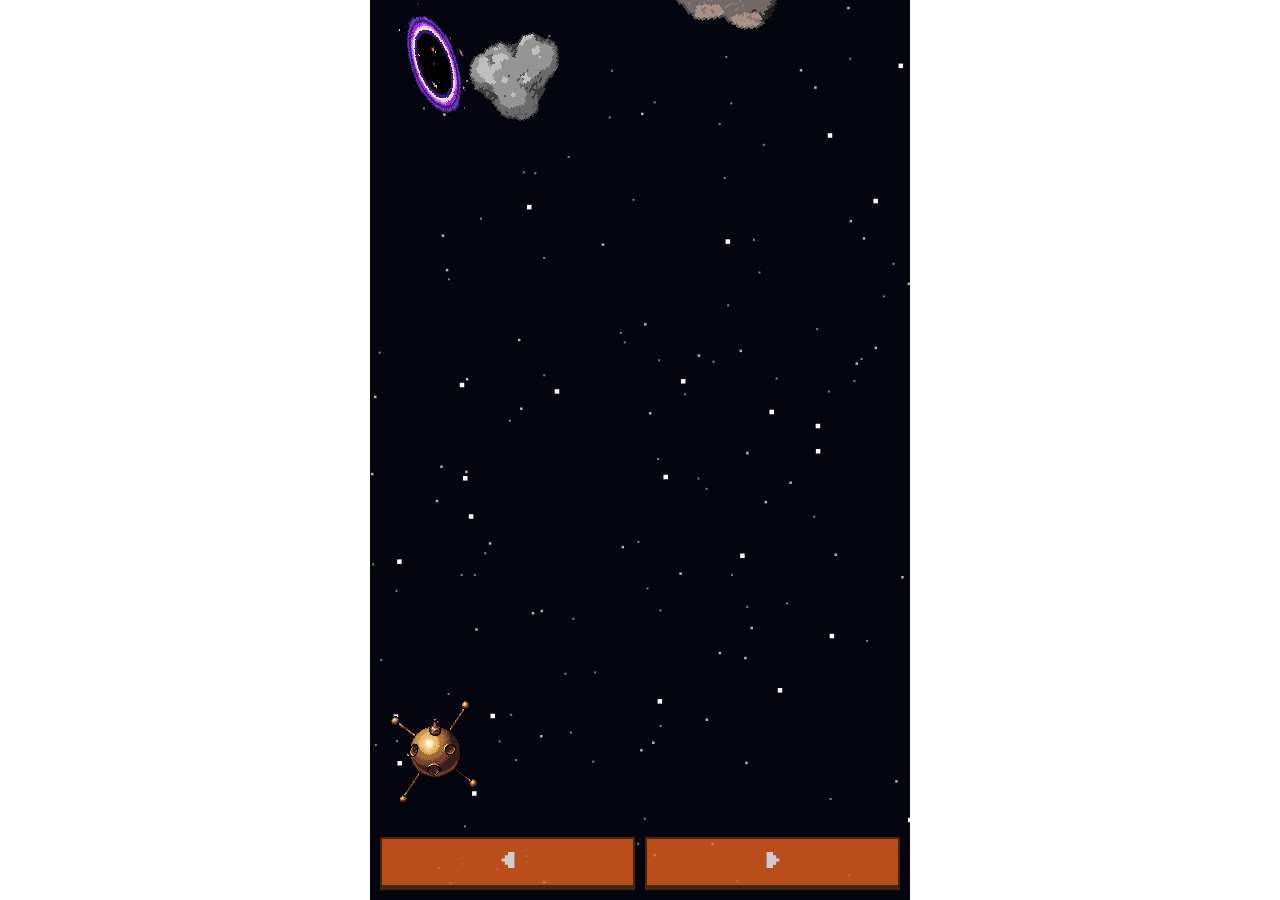
==== index.html @ 27a22f59 "update" ====
<!doctype html>
<html lang="en">

<head>
  <meta charset="UTF-8" />
  <meta name="viewport" content="width=device-width, initial-scale=1.0" />
  <title>Document</title>
  <link rel="stylesheet" href="style.css" />
  <script type="module" src="game.js"></script>
</head>

<body>
  <main>
    <div id="main-menu" class="view">
      <div class="container">
        <button id="play-button">JOGAR</button>
        <button id="highscores-button">SCORES</button>
      </div>
    </div>

    <div id="game" class="view">
      <canvas id="starfield"></canvas>
      <div id="images-container"></div>
      <div id="game-ui" class="container">
        <button id="left-button">
          <svg width="16" height="16" viewBox="0 0 4 5" style="fill:white;rotate: 180deg">
            <path d="M2,5l-2,0l0,-5l2,0l0,1l1,0l0,1l1,-0l0,1l-1,0l0,1l-1,0l0,1Z" />
          </svg>
        </button>
        <button id="right-button"><svg width="16" height="16" viewBox="0 0 4 5" style="fill:white;">
            <path d="M2,5l-2,0l0,-5l2,0l0,1l1,0l0,1l1,-0l0,1l-1,0l0,1l-1,0l0,1Z" />
          </svg></button>
      </div>
    </div>
    <div id="highscores" class="view">
      <button id="back-button">VOLTAR</button>
    </div>

    <img id="blackhole" src="assets/blackhole.png" alt="">
  </main>
</body>

</html>
---- style.css ----
@font-face {
    font-family: uiFont;
    src: url('assets/minecraft.ttf');
}

:root {
    --color-a: #e6611d;
    --color-b: #ded798;
    --color-c: #553006;
    --color-d: #928e6c;
    --btn-width: 2px;
    --btn-width-minus: -2px;
    --speed: 0.5s;
}

* {
    box-sizing: border-box;
    margin: 0;
    padding: 0;
    font-family: uiFont;
    color: white;
}

*:focus {
    outline: none;
}

html,
body {
    display: flex;
    width: 100%;
    height: 100dvh;
    align-items: center;
    justify-content: center;
}

main {
    position: relative;
    display: flex;
    width: 100%;
    height: 100%;
    max-width: 540px;
    max-height: 900px;
    background: linear-gradient(#001125, #334463);
}

img {
    image-rendering: pixelated;
}

button {
    padding: 10px;
    font-size: 24px;
    border: 2px solid var(--color-c);
    border-bottom: 5px solid var(--color-c);
    background-color: var(--color-a);
    cursor: pointer;
}

button:active {
    border-bottom: 2px solid var(--color-c);
}

.view {
    display: flex;
    align-items: center;
    justify-content: center;
    position: absolute;
    inset: 0;
}

.container {
    display: flex;
    align-items: center;
    justify-content: center;
    gap: 10px;
}

/* VIEWS */
#main-menu {
    /* background-color: red; */
}


/* GAME VIEW */
#game {
    position: relative;
    flex: 1;
    overflow: hidden;
}

#starfield {
    position: absolute;
    inset: 0;
    z-index: 0;
}

#images-container {
    position: absolute;
    inset: 0;
    z-index: 1;
}

#images-container img {
    position: absolute;
}

#game-ui {
    position: absolute;
    bottom: 10px;
    right: 10px;
    left: 10px;
    flex: 1;
    z-index: 2;
}

#game-ui button {
    width: 52px;
    flex: 1;
    opacity: 0.8;
}

#game-ui button:active {
    opacity: 1;
}

/* #highscores {
    background-color: green;
} */

#blackhole {
    position: absolute;
    width: 128px;
    height: 128px;
    z-index: 9;
    transform: rotate3d(1, 1, 1, 80deg);
}
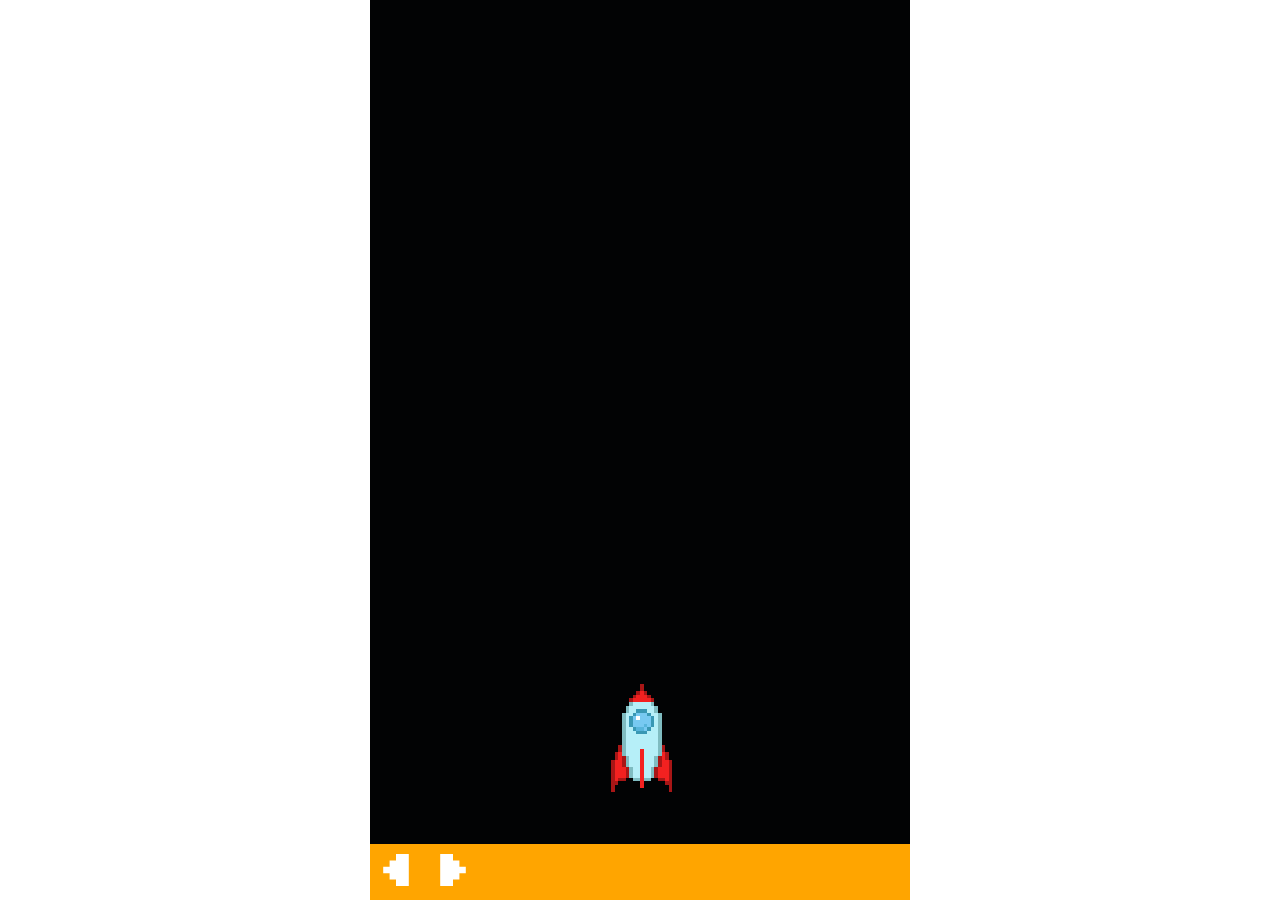
==== commit 918d0069: "update" ====
--- a/index.html
+++ b/index.html
@@ -10,33 +10,26 @@
 </head>
 
 <body>
+
   <main>
-    <div id="main-menu" class="view">
-      <div class="container">
-        <button id="play-button">JOGAR</button>
-        <button id="highscores-button">SCORES</button>
-      </div>
-    </div>
+    <canvas width="150" height="250"></canvas>
 
-    <div id="game" class="view">
-      <canvas id="starfield"></canvas>
-      <div id="images-container"></div>
-      <div id="game-ui" class="container">
+    <div id="ui">
+      <div id="main"></div>
+      <div id="highscores"></div>
+      <div id="game">
         <button id="left-button">
-          <svg width="16" height="16" viewBox="0 0 4 5" style="fill:white;rotate: 180deg">
+          <svg width="32" height="32" viewBox="0 0 4 5" style="fill:white;rotate:180deg">
             <path d="M2,5l-2,0l0,-5l2,0l0,1l1,0l0,1l1,-0l0,1l-1,0l0,1l-1,0l0,1Z" />
           </svg>
         </button>
-        <button id="right-button"><svg width="16" height="16" viewBox="0 0 4 5" style="fill:white;">
+        <button id="right-button">
+          <svg width="32" height="32" viewBox="0 0 4 5" fill="white">
             <path d="M2,5l-2,0l0,-5l2,0l0,1l1,0l0,1l1,-0l0,1l-1,0l0,1l-1,0l0,1Z" />
-          </svg></button>
+          </svg>
+        </button>
       </div>
     </div>
-    <div id="highscores" class="view">
-      <button id="back-button">VOLTAR</button>
-    </div>
-
-    <img id="blackhole" src="assets/blackhole.png" alt="">
   </main>
 </body>
 
--- a/style.css
+++ b/style.css
@@ -34,6 +34,17 @@
     justify-content: center;
 }
 
+button {
+    padding: 10px;
+    background-color: transparent;
+    border: none;
+    cursor: pointer;
+}
+
+button:active {
+    scale: 0.9;
+}
+
 main {
     position: relative;
     display: flex;
@@ -41,97 +52,25 @@
     height: 100%;
     max-width: 540px;
     max-height: 900px;
-    background: linear-gradient(#001125, #334463);
+    background: #020304;
 }
 
-img {
+canvas {
+    flex: 1;
+    aspect-ratio: 3 / 5;
+    touch-action: manipulation;
     image-rendering: pixelated;
 }
 
-button {
-    padding: 10px;
-    font-size: 24px;
-    border: 2px solid var(--color-c);
-    border-bottom: 5px solid var(--color-c);
-    background-color: var(--color-a);
-    cursor: pointer;
+/* UI */
+#ui {
+    position: absolute;
+    inset: 0;
+    display: flex;
 }
 
-button:active {
-    border-bottom: 2px solid var(--color-c);
-}
-
-.view {
-    display: flex;
-    align-items: center;
-    justify-content: center;
-    position: absolute;
-    inset: 0;
-}
-
-.container {
-    display: flex;
-    align-items: center;
-    justify-content: center;
-    gap: 10px;
-}
-
-/* VIEWS */
-#main-menu {
-    /* background-color: red; */
-}
-
-
-/* GAME VIEW */
 #game {
-    position: relative;
+    background-color: orange;
+    align-self: flex-end;
     flex: 1;
-    overflow: hidden;
-}
-
-#starfield {
-    position: absolute;
-    inset: 0;
-    z-index: 0;
-}
-
-#images-container {
-    position: absolute;
-    inset: 0;
-    z-index: 1;
-}
-
-#images-container img {
-    position: absolute;
-}
-
-#game-ui {
-    position: absolute;
-    bottom: 10px;
-    right: 10px;
-    left: 10px;
-    flex: 1;
-    z-index: 2;
-}
-
-#game-ui button {
-    width: 52px;
-    flex: 1;
-    opacity: 0.8;
-}
-
-#game-ui button:active {
-    opacity: 1;
-}
-
-/* #highscores {
-    background-color: green;
-} */
-
-#blackhole {
-    position: absolute;
-    width: 128px;
-    height: 128px;
-    z-index: 9;
-    transform: rotate3d(1, 1, 1, 80deg);
 }
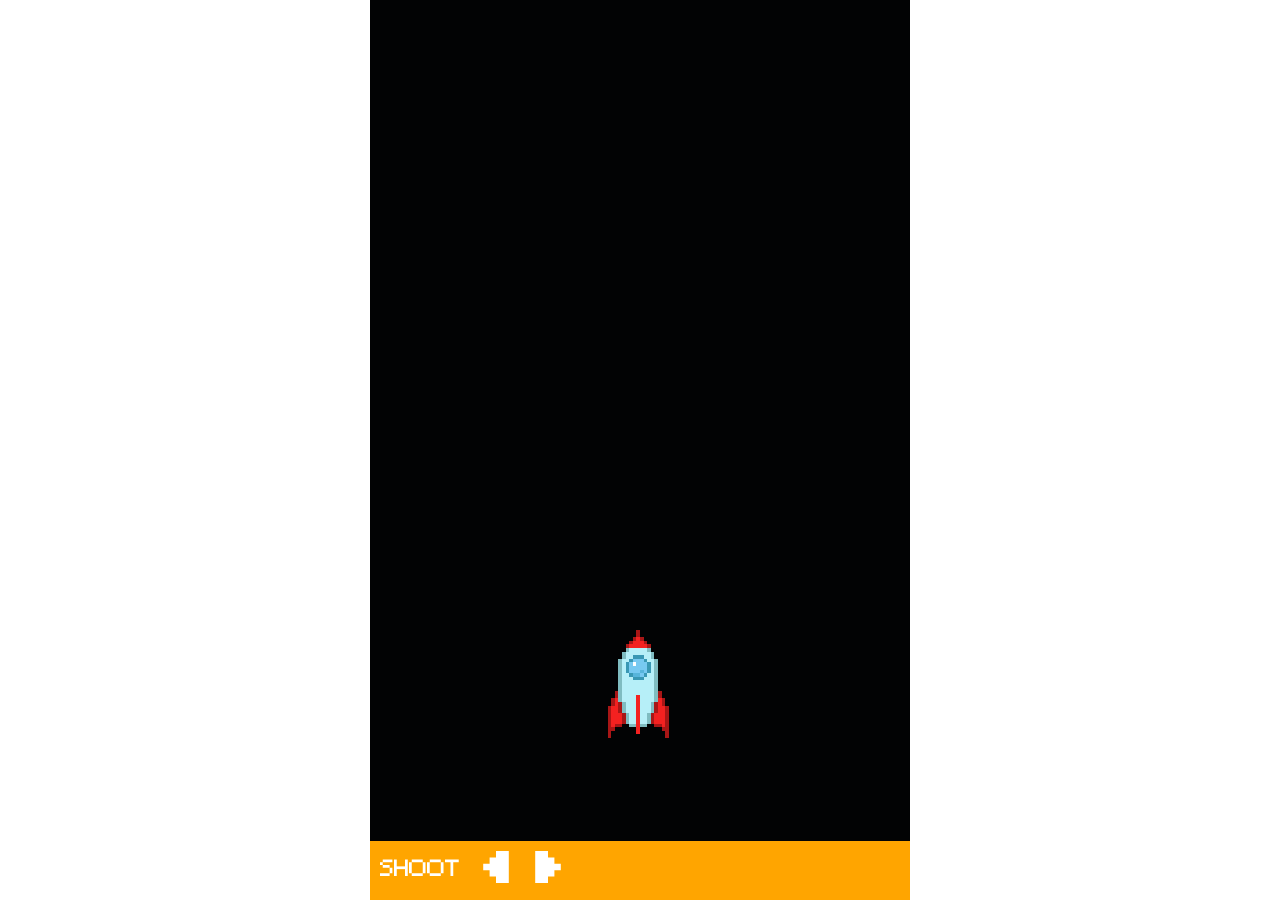
==== commit 08fde2aa: "added inputhandler" ====
--- a/index.html
+++ b/index.html
@@ -18,6 +18,7 @@
       <div id="main"></div>
       <div id="highscores"></div>
       <div id="game">
+        <button id="shoot-button">SHOOT</button>
         <button id="left-button">
           <svg width="32" height="32" viewBox="0 0 4 5" style="fill:white;rotate:180deg">
             <path d="M2,5l-2,0l0,-5l2,0l0,1l1,0l0,1l1,-0l0,1l-1,0l0,1l-1,0l0,1Z" />
--- a/style.css
+++ b/style.css
@@ -39,6 +39,7 @@
     background-color: transparent;
     border: none;
     cursor: pointer;
+    font-size: 1.4rem;
 }
 
 button:active {
@@ -70,6 +71,7 @@
 }
 
 #game {
+    display: flex;
     background-color: orange;
     align-self: flex-end;
     flex: 1;
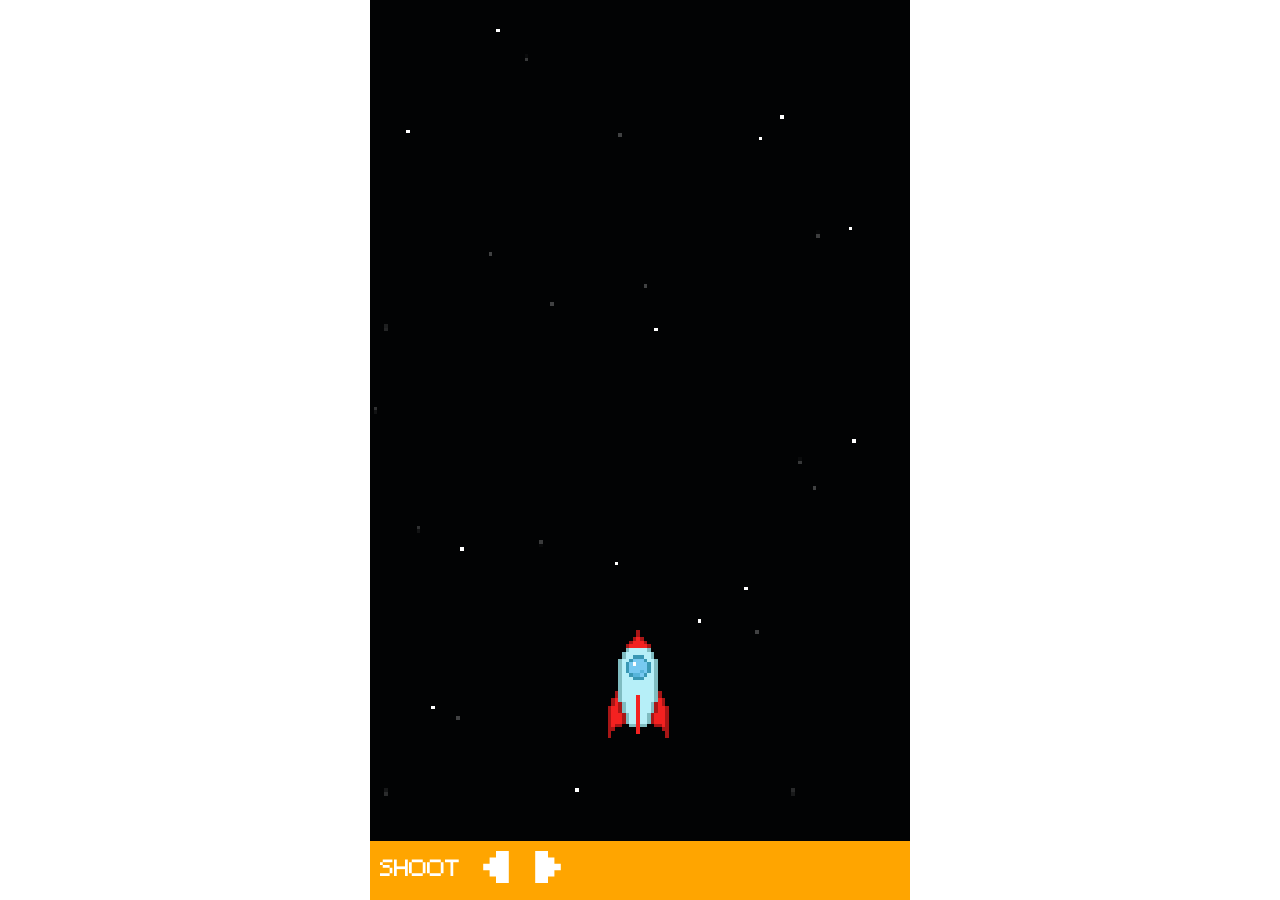
==== commit 37ba1b60: "starting ui" ====
--- a/index.html
+++ b/index.html
@@ -19,6 +19,9 @@
       <div id="highscores"></div>
       <div id="game">
         <button id="shoot-button">SHOOT</button>
+        <div id="status-container">
+
+        </div>
         <button id="left-button">
           <svg width="32" height="32" viewBox="0 0 4 5" style="fill:white;rotate:180deg">
             <path d="M2,5l-2,0l0,-5l2,0l0,1l1,0l0,1l1,-0l0,1l-1,0l0,1l-1,0l0,1Z" />
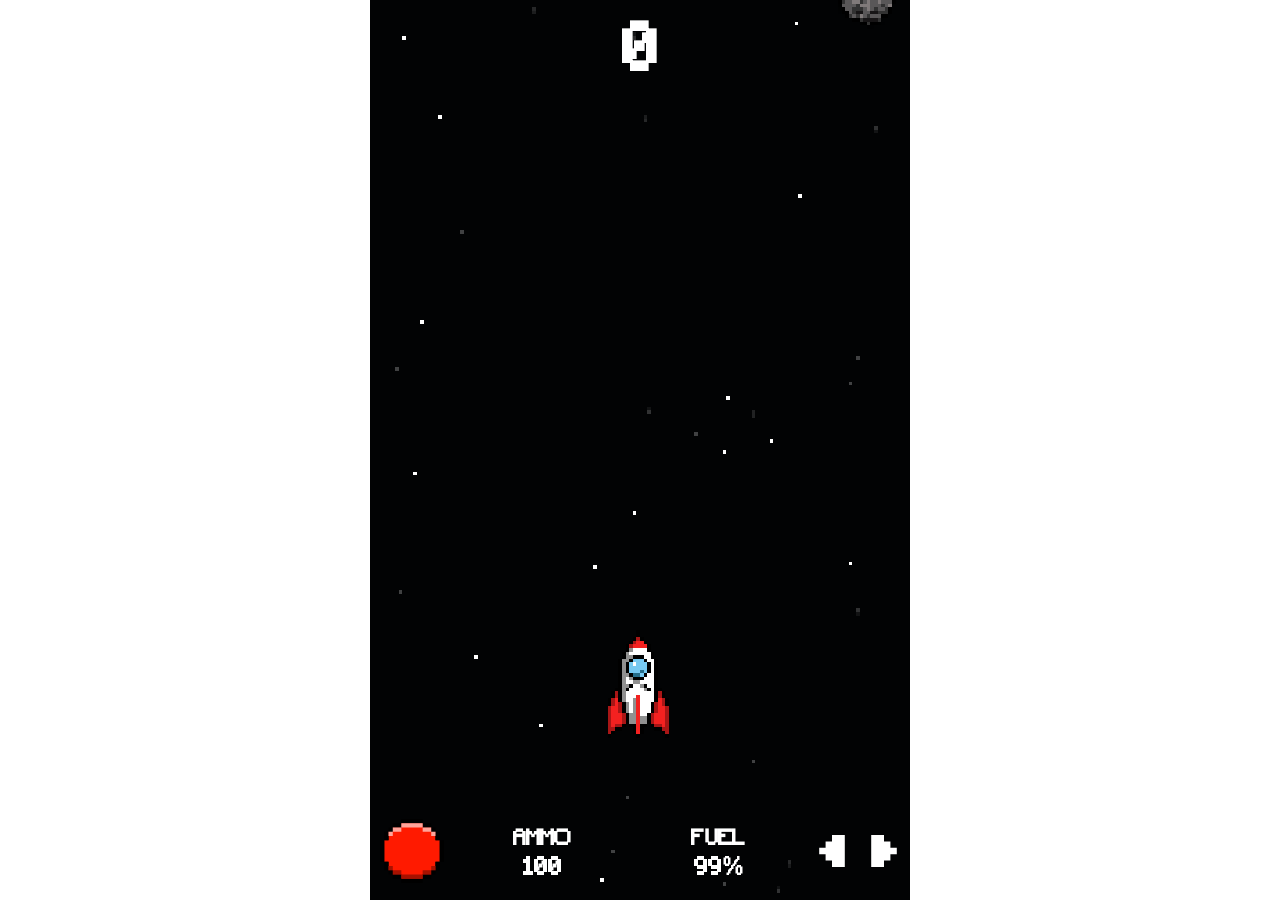
==== commit 81e9d6ea: "update" ====
--- a/index.html
+++ b/index.html
@@ -1,3 +1,4 @@
+<!-- index.html -->
 <!doctype html>
 <html lang="en">
 
@@ -18,20 +19,41 @@
       <div id="main"></div>
       <div id="highscores"></div>
       <div id="game">
-        <button id="shoot-button">SHOOT</button>
-        <div id="status-container">
-
+        <h1 id="game-score">0</h1>
+        <div id="game-controls">
+          <button id="shoot-button">
+            <svg width="64" height="64" viewBox="0 0 15 15">
+              <path fill="#ff1a00"
+                d="M5,1l0,1l-2,0l0,1l-1,0l0,2l-1,0l0,5l1,0l0,2l1,0l0,1l2,0l0,1l5,0l0,-1l2,0l0,-1l1,0l0,-2l1,0l0,-5l-1,0l0,-2l-1,0l0,-1l-2,0l0,-1l-5,0Z" />
+              <path
+                d="M1,10l-1,0l0,-5l1,0l0,5Zm0,-5l0,-2l1,0l0,2l-1,0Zm1,-2l0,-1l1,0l0,1l-1,0Zm1,-1l0,-1l2,0l0,1l-2,0Zm2,-1l0,-1l5,0l0,1l-5,0Zm5,0l2,0l0,1l-2,0l0,-1Zm2,1l1,0l0,1l-1,0l0,-1Zm1,1l1,0l0,2l-1,0l0,-2Zm1,2l1,0l0,5l-1,0l0,-5Zm0,5l0,2l-1,0l0,-2l1,0Zm-1,2l0,1l-1,0l0,-1l1,0Zm-1,1l0,1l-2,0l0,-1l2,0Zm-2,1l0,1l-5,0l0,-1l5,0Zm-5,0l-2,0l0,-1l2,0l0,1Zm-2,-1l-1,0l0,-1l1,0l0,1Zm-1,-1l-1,0l0,-2l1,0l0,2Z" />
+              <path fill="#a71100"
+                d="M5,13l5,0l0,1l-5,0l0,-1Zm5,0l0,-1l2,0l0,1l-2,0Zm-7,-1l2,0l0,1l-2,0l0,-1Zm9,0l0,-1l1,0l0,1l-1,0Zm-9,0l-1,0l0,-1l1,0l0,1Z" />
+              <path fill="#ffa49a"
+                d="M12,3l1,0l0,1l-1,0l0,-1Zm-9,0l0,1l-1,0l0,-1l1,0Zm0,0l0,-1l2,0l0,1l-2,0Zm2,-1l0,-1l5,0l0,1l-5,0Zm5,0l2,0l0,1l-2,0l0,-1Z" />
+            </svg>
+          </button>
+          <div id="states-container">
+            <div id="ammo" class="container">
+              <h3>AMMO</h3>
+              <h2>100</h2>
+            </div>
+            <div id="fuel" class="container">
+              <h3>FUEL</h3>
+              <h2>100%</h2>
+            </div>
+          </div>
+          <button id="left-button">
+            <svg width="32" height="32" viewBox="0 0 4 5" style="fill:white;rotate:180deg">
+              <path d="M2,5l-2,0l0,-5l2,0l0,1l1,0l0,1l1,-0l0,1l-1,0l0,1l-1,0l0,1Z" />
+            </svg>
+          </button>
+          <button id="right-button">
+            <svg width="32" height="32" viewBox="0 0 4 5" fill="white">
+              <path d="M2,5l-2,0l0,-5l2,0l0,1l1,0l0,1l1,-0l0,1l-1,0l0,1l-1,0l0,1Z" />
+            </svg>
+          </button>
         </div>
-        <button id="left-button">
-          <svg width="32" height="32" viewBox="0 0 4 5" style="fill:white;rotate:180deg">
-            <path d="M2,5l-2,0l0,-5l2,0l0,1l1,0l0,1l1,-0l0,1l-1,0l0,1l-1,0l0,1Z" />
-          </svg>
-        </button>
-        <button id="right-button">
-          <svg width="32" height="32" viewBox="0 0 4 5" fill="white">
-            <path d="M2,5l-2,0l0,-5l2,0l0,1l1,0l0,1l1,-0l0,1l-1,0l0,1l-1,0l0,1Z" />
-          </svg>
-        </button>
       </div>
     </div>
   </main>
--- a/style.css
+++ b/style.css
@@ -1,3 +1,5 @@
+/* style.css */
+
 @font-face {
     font-family: uiFont;
     src: url('assets/minecraft.ttf');
@@ -70,9 +72,40 @@
     display: flex;
 }
 
+
+
 #game {
     display: flex;
-    background-color: orange;
-    align-self: flex-end;
     flex: 1;
+    flex-direction: column;
+    justify-content: space-between;
+}
+
+#game-score {
+    display: flex;
+    justify-content: center;
+    padding: 20px;
+    font-size: clamp(1.5rem, 10vw, 4rem);
+}
+
+#game-controls {
+    display: flex;
+}
+
+#states-container {
+    flex: 1;
+    display: flex;
+}
+
+#states-container .container {
+    flex: 1;
+    display: flex;
+    gap: 5px;
+    flex-direction: column;
+    justify-content: center;
+    align-items: center;
+}
+
+#states-container h3 {
+    font-size: clamp(0.8rem, 5vw, 1.3rem);
 }
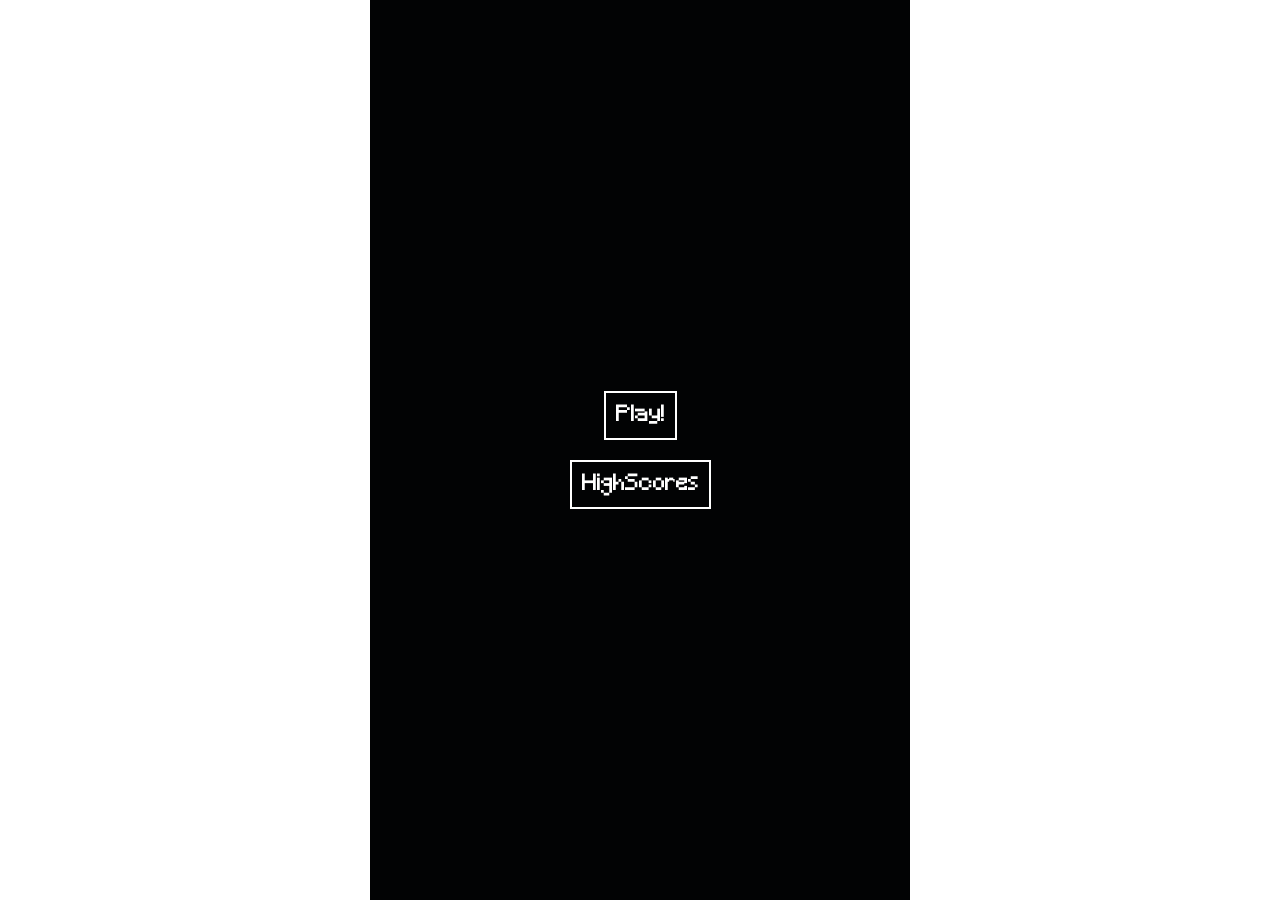
==== commit aae9823d: "changed to items" ====
--- a/index.html
+++ b/index.html
@@ -7,7 +7,7 @@
   <meta name="viewport" content="width=device-width, initial-scale=1.0" />
   <title>Document</title>
   <link rel="stylesheet" href="style.css" />
-  <script type="module" src="game.js"></script>
+  <script type="module" src="script.js"></script>
 </head>
 
 <body>
@@ -16,8 +16,25 @@
     <canvas width="150" height="250"></canvas>
 
     <div id="ui">
-      <div id="main"></div>
-      <div id="highscores"></div>
+      <div id="menu">
+        <button id="play-button">Play!</button>
+        <button id="scores-button">HighScores</button>
+      </div>
+      <div id="scores">
+        <h2>HIGHSCORES</h2>
+        <table>
+          <thead>
+            <tr>
+              <th>NAME</th>
+              <th>SCORE</th>
+            </tr>
+          </thead>
+          <tbody>
+          </tbody>
+
+        </table>
+        <button id="back-button">Back</button>
+      </div>
       <div id="game">
         <h1 id="game-score">0</h1>
         <div id="game-controls">
--- a/style.css
+++ b/style.css
@@ -72,10 +72,57 @@
     display: flex;
 }
 
+/* MENU */
+#menu {
+    display: flex;
+    flex-direction: column;
+    align-items: center;
+    justify-content: center;
+    flex: 1;
+    gap: 20px;
+}
+
+#menu button,
+#scores button {
+    border: 2px solid white;
+}
+
+/* SCORES */
+#scores {
+    display: none;
+    flex-direction: column;
+    justify-content: center;
+    align-items: center;
+    flex: 1;
+    gap: 20px;
+}
+
+#scores h2 {
+    font-size: clamp(1.5rem, 5vw, 3rem);
+}
+
+table {
+    height: fit-content;
+    width: fit-content;
+}
+
+th,
+td {
+    padding: 10px;
+    text-align: center;
+    font-size: clamp(1.2rem, 5vw, 2rem);
+    text-transform: uppercase;
+}
+
+th {
+    border-bottom: 1px solid white;
+}
 
 
+
+/* GAME */
 #game {
-    display: flex;
+    display: none;
     flex: 1;
     flex-direction: column;
     justify-content: space-between;
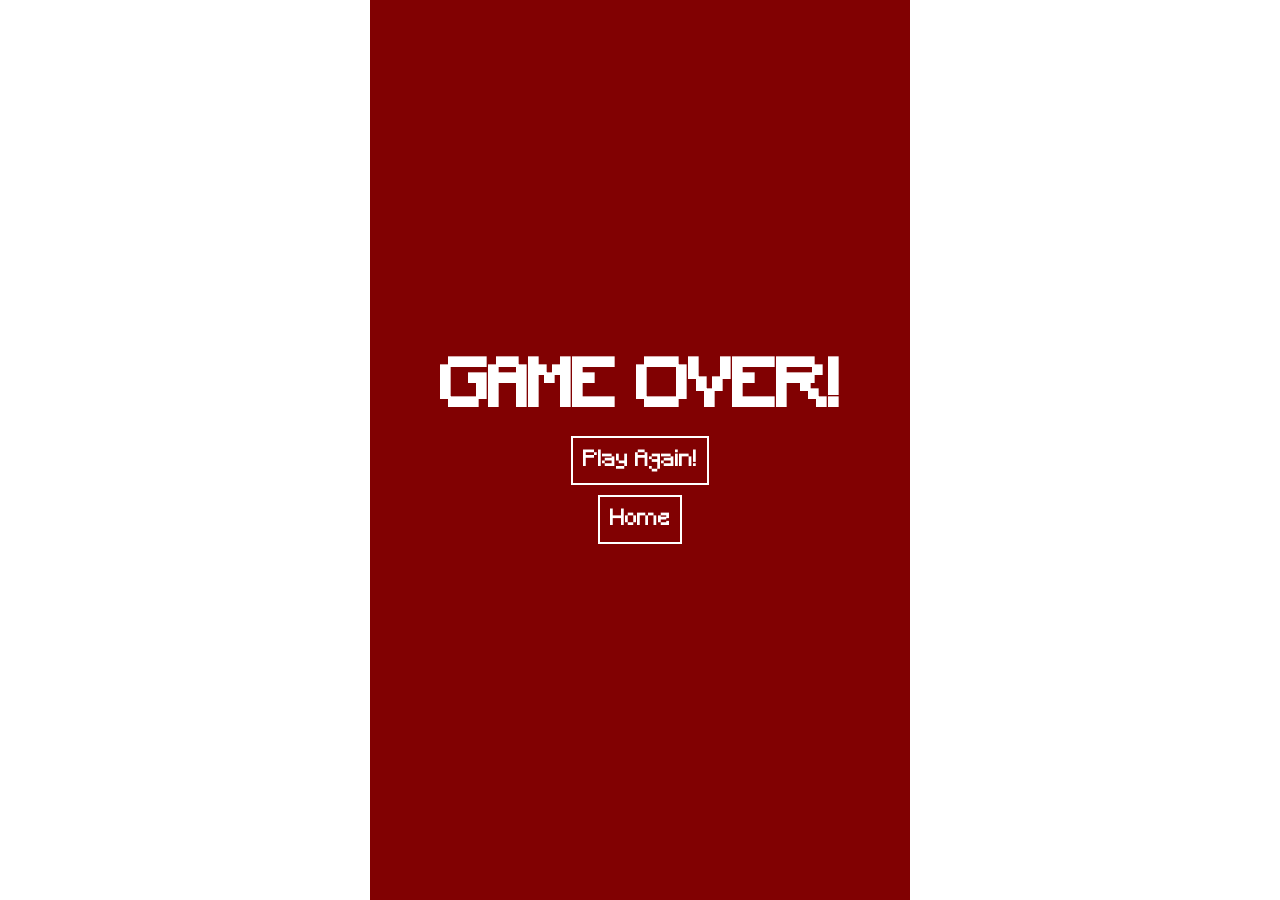
==== commit e9a1c6bd: "added gameover and scores update" ====
--- a/index.html
+++ b/index.html
@@ -71,6 +71,17 @@
             </svg>
           </button>
         </div>
+
+      </div>
+      <div id="gameover">
+        <h2>GAME OVER!</h2>
+        <div id="highscore">
+          <h3></h3>
+          <input id="name-input" type="text" maxlength="3">
+          <button id="send-button">Send</button>
+        </div>
+        <button id="retry-button">Play Again!</button>
+        <button id="home-button">Home</button>
       </div>
     </div>
   </main>
--- a/style.css
+++ b/style.css
@@ -74,7 +74,7 @@
 
 /* MENU */
 #menu {
-    display: flex;
+    display: none;
     flex-direction: column;
     align-items: center;
     justify-content: center;
@@ -83,7 +83,8 @@
 }
 
 #menu button,
-#scores button {
+#scores button,
+#gameover button {
     border: 2px solid white;
 }
 
@@ -118,8 +119,6 @@
     border-bottom: 1px solid white;
 }
 
-
-
 /* GAME */
 #game {
     display: none;
@@ -155,4 +154,64 @@
 
 #states-container h3 {
     font-size: clamp(0.8rem, 5vw, 1.3rem);
+}
+
+/* GAME OVER */
+#gameover {
+    display: flex;
+    align-items: center;
+    justify-content: center;
+    flex-direction: column;
+    background-color: rgba(255, 0, 0, 0.5);
+    flex: 1;
+    gap: 10px;
+}
+
+#gameover h2 {
+    font-size: clamp(2.5rem, 5vw, 4rem);
+}
+
+input {
+    font-size: 1.4rem;
+    line-height: 1.4rem;
+    text-align: center;
+    width: calc(3ch + 20px);
+    text-transform: uppercase;
+    border: none;
+    color: black;
+    background-color: transparent;
+    border: none;
+    outline: none;
+    padding-bottom: 5px;
+    background-image: linear-gradient(to right, rgba(255, 255, 255, 0) 20%, black 0%);
+    background-position: bottom;
+    background-size: 34% 4px;
+    background-repeat: repeat-x;
+}
+
+#highscore {
+
+    display: none;
+    flex-direction: column;
+    align-items: center;
+    justify-content: center;
+    padding: 10px;
+    gap: 10px;
+    width: 80%;
+    background-color: white;
+}
+
+#highscore h3 {
+    font-size: clamp(2, 5vw, 3);
+    color: black;
+}
+
+#highscore button {
+    color: black;
+    border-color: black;
+}
+
+button.disabled {
+    opacity: 0.7;
+    pointer-events: none;
 }
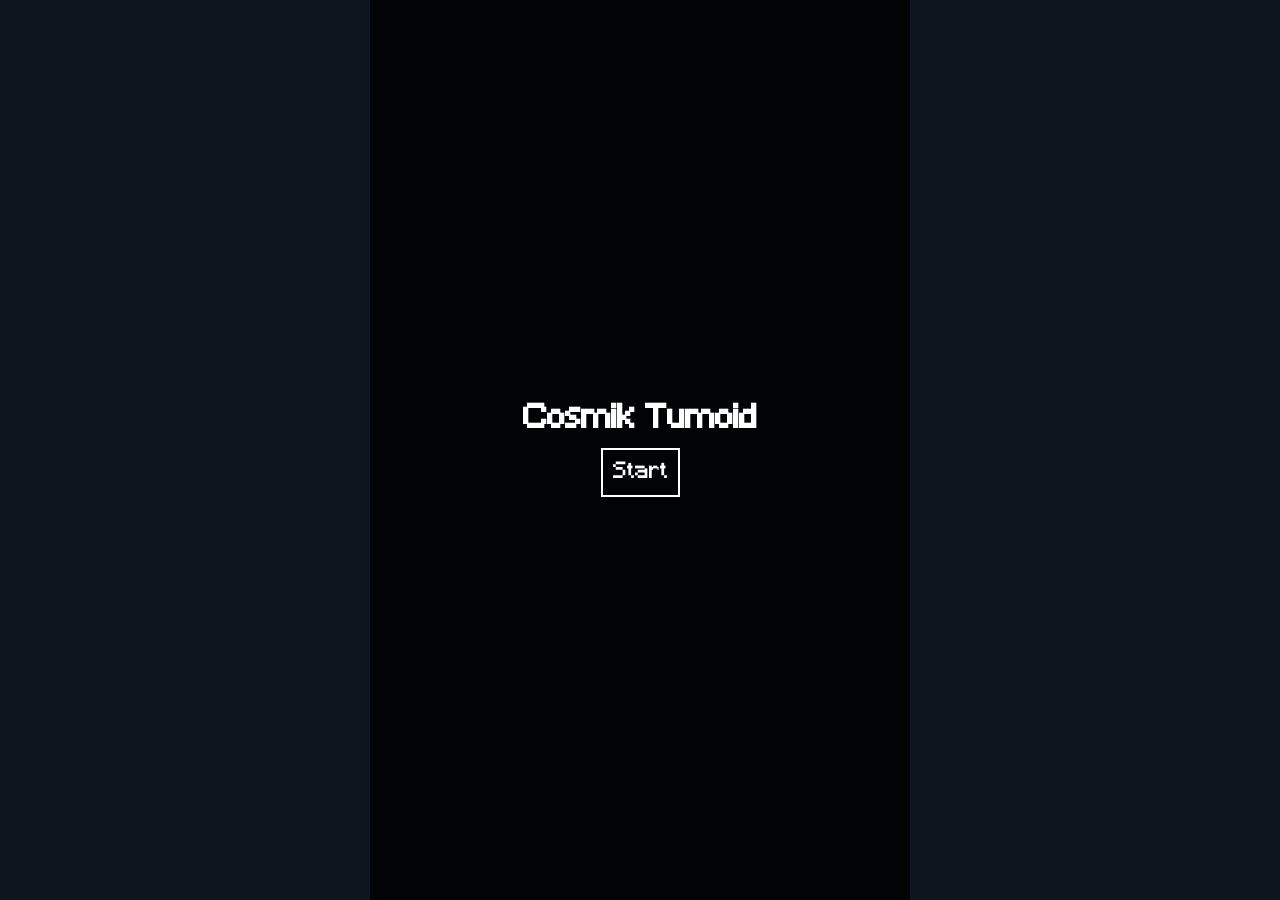
==== commit cd7b1d40: "last update" ====
--- a/index.html
+++ b/index.html
@@ -17,6 +17,7 @@
 
     <div id="ui">
       <div id="menu">
+        <h1>Cosmik Tumoid</h1>
         <button id="play-button">Play!</button>
         <button id="scores-button">HighScores</button>
       </div>
@@ -84,7 +85,17 @@
         <button id="home-button">Home</button>
       </div>
     </div>
+
+    <div id="splash">
+
+      <h1>Cosmik Tumoid</h1>
+      <button id="enter-button">Start</button>
+    </div>
   </main>
+
+  <audio>
+    <source>
+  </audio>
 </body>
 
 </html>
--- a/style.css
+++ b/style.css
@@ -2,7 +2,7 @@
 
 @font-face {
     font-family: uiFont;
-    src: url('assets/minecraft.ttf');
+    src: url('assets/font.ttf');
 }
 
 :root {
@@ -34,6 +34,7 @@
     height: 100dvh;
     align-items: center;
     justify-content: center;
+    background-color: #0d161f;
 }
 
 button {
@@ -65,6 +66,17 @@
     image-rendering: pixelated;
 }
 
+/* SPLASH */
+#splash {
+    position: absolute;
+    display: flex;
+    flex-direction: column;
+    align-items: center;
+    justify-content: center;
+    inset: 0;
+    gap: 10px;
+}
+
 /* UI */
 #ui {
     position: absolute;
@@ -82,9 +94,15 @@
     gap: 20px;
 }
 
+#menu h1 {
+    font-size: clamp(3rem, 1vw, 4rem);
+    text-align: center;
+}
+
 #menu button,
 #scores button,
-#gameover button {
+#gameover button,
+#splash button {
     border: 2px solid white;
 }
 
@@ -158,11 +176,10 @@
 
 /* GAME OVER */
 #gameover {
-    display: flex;
-    align-items: center;
-    justify-content: center;
-    flex-direction: column;
-    background-color: rgba(255, 0, 0, 0.5);
+    display: none;
+    align-items: center;
+    justify-content: center;
+    flex-direction: column;
     flex: 1;
     gap: 10px;
 }
